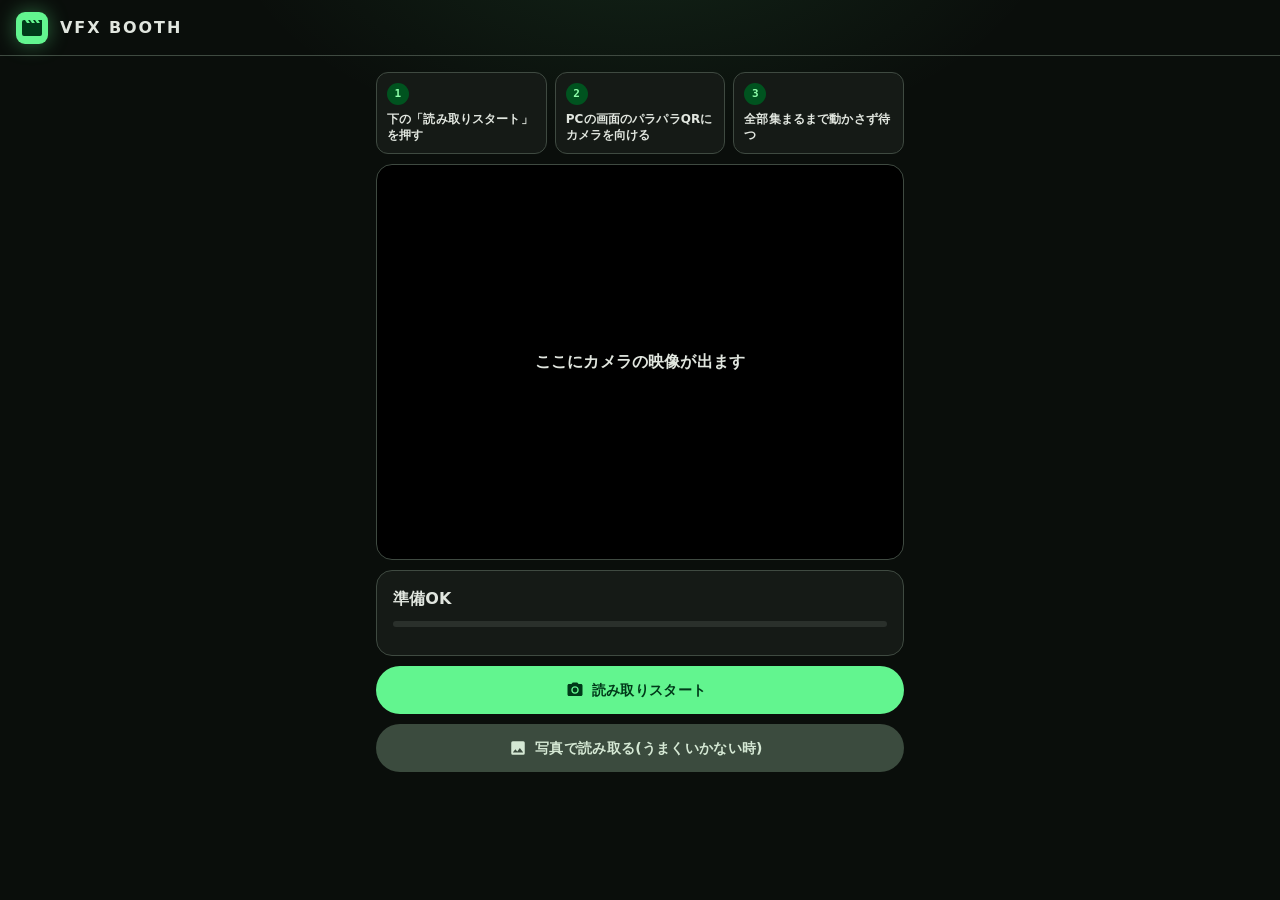
==== receive.html @ e84b8185 "VFX BOOTH receiver page (static)" ====
<!doctype html>
<html lang="ja">
<head>
<meta charset="utf-8">
<meta name="viewport" content="width=device-width,initial-scale=1,viewport-fit=cover">
<meta name="theme-color" content="#0a0e0b">
<title>VFX BOOTH 受信</title>
<link rel="stylesheet" href="m3.css">
<style>
body { background: radial-gradient(700px 400px at 50% -10%, rgba(98,245,143,.10), transparent 60%), var(--surface); padding-bottom: 40px; }
.bar { display: flex; align-items: center; gap: 12px; height: 56px; padding: 0 16px; border-bottom: 1px solid var(--outline-variant); }
.logo { width: 32px; height: 32px; border-radius: 9px; background: var(--primary); color: var(--on-primary); display: grid; place-items: center; box-shadow: 0 0 20px rgba(98,245,143,.4); }
.bar .title-m { letter-spacing: .12em; font-weight: 700; }
main { max-width: 560px; margin: 0 auto; padding: 16px; display: flex; flex-direction: column; gap: 14px; }
.howto { display: grid; grid-template-columns: repeat(3, 1fr); gap: 8px; }
.howto div { background: var(--sc); border: 1px solid var(--outline-variant); border-radius: var(--r-m); padding: 10px; font-size: 12px; line-height: 16px; font-weight: 600; }
.howto b { display: grid; place-items: center; width: 22px; height: 22px; border-radius: 50%; background: var(--primary-container); color: var(--on-primary-container); font-family: var(--mono); font-size: 11px; margin-bottom: 6px; }
.cam { position: relative; border-radius: var(--r-l); overflow: hidden; background: #000; aspect-ratio: 4/3; border: 1px solid var(--outline-variant); }
.cam video { width: 100%; height: 100%; object-fit: cover; display: block; }
.cam .guide { position: absolute; inset: 12% 12%; border: 2px solid var(--primary); border-radius: var(--r-m); box-shadow: 0 0 0 999px rgba(0,0,0,.35); pointer-events: none; }
.cam .ph { position: absolute; inset: 0; display: grid; place-items: center; text-align: center; padding: 24px; color: var(--on-surface-variant); }
.stat { display: flex; align-items: baseline; justify-content: space-between; gap: 12px; }
.grid { display: grid; grid-template-columns: repeat(auto-fill, minmax(18px, 1fr)); gap: 4px; margin-top: 12px; }
.grid i { aspect-ratio: 1; border-radius: 4px; background: var(--sc-highest); transition: background .15s; }
.grid i.on { background: var(--primary); box-shadow: 0 0 8px rgba(98,245,143,.5); }
.prog { height: 6px; border-radius: 3px; background: var(--sc-highest); overflow: hidden; margin-top: 10px; }
.prog > div { height: 100%; width: 0; background: var(--primary); transition: width .15s; }
.done { text-align: center; }
.done img { width: 100%; border-radius: var(--r-l); display: block; border: 1px solid var(--outline-variant); -webkit-touch-callout: default; }
.row { display: flex; flex-direction: column; gap: 10px; }
.btn { height: 48px; width: 100%; }
</style>
</head>
<body>
<div class="bar"><span class="logo"><i data-ic="movie"></i></span><span class="title-m">VFX BOOTH</span></div>
<main>
  <div id="scan" class="row">
    <div class="howto">
      <div><b>1</b>下の「読み取りスタート」を押す</div>
      <div><b>2</b>PCの画面のパラパラQRにカメラを向ける</div>
      <div><b>3</b>全部集まるまで動かさず待つ</div>
    </div>
    <div class="cam">
      <video id="v" playsinline muted></video>
      <div class="guide" id="guide" hidden></div>
      <div class="ph" id="ph"><div><div class="title-m" style="color:var(--on-surface)">ここにカメラの映像が出ます</div></div></div>
    </div>
    <div class="card">
      <div class="stat"><div class="title-m" id="msg">準備OK</div><div class="label-l mono" id="cnt" style="color:var(--primary)"></div></div>
      <div class="prog"><div id="bar"></div></div>
      <div class="grid" id="grid"></div>
    </div>
    <button id="start" class="btn filled has-icon"><i data-ic="camera"></i>読み取りスタート</button>
    <button id="photoBtn" class="btn tonal has-icon"><i data-ic="image"></i>写真で読み取る(うまくいかない時)</button>
    <input id="file" type="file" accept="image/*" capture="environment" hidden>
    <a id="https" class="btn outlined" hidden>HTTPS版に切り替える</a>
  </div>
  <div id="result" class="done" hidden>
    <div class="chip ok" style="margin-bottom:12px">全部集まりました</div>
    <img id="img" alt="受け取った写真">
    <p class="body-m muted" style="margin:10px 0">写真を長押しして「写真に追加」でも保存できます</p>
    <div class="row">
      <a id="dl" class="btn filled has-icon" download="vfx"><i data-ic="download"></i>保存する</a>
      <button id="share" class="btn tonal has-icon" hidden><i data-ic="share"></i>共有・写真に追加</button>
      <button id="again" class="btn outlined has-icon"><i data-ic="replay"></i>次の写真を受け取る</button>
    </div>
  </div>
</main>
<div id="snack"></div>
<script src="vendor/jsQR.js"></script>
<script src="common.js"></script>
<script>
'use strict';
const $ = s => document.querySelector(s);
VFX.hydrateIcons();
const v = $('#v');
let stream = null, running = false, sess = null, tot = 0, crc = 0, got = new Map(), blobUrl = null;
const cv = document.createElement('canvas'), cx = cv.getContext('2d', { willReadFrequently: true });

function snack(m) { const e = $('#snack'); e.textContent = m; e.classList.add('show'); clearTimeout(snack.t); snack.t = setTimeout(() => e.classList.remove('show'), 2800); }
function resetState() {
  sess = null; got = new Map(); tot = 0; $('#grid').innerHTML = ''; $('#bar').style.width = '0'; $('#cnt').textContent = '';
  $('#msg').textContent = 'QRを探しています…';
}
function onChunk(bytes) {
  const c = VFX.parseChunk(bytes); if (!c) return false;
  if (c.sess !== sess) { resetState(); sess = c.sess; tot = c.tot; crc = c.crc; $('#grid').innerHTML = '<i></i>'.repeat(tot); }
  if (!got.has(c.idx)) {
    got.set(c.idx, c.data);
    $('#grid').children[c.idx].classList.add('on');
    $('#cnt').textContent = `${got.size} / ${tot}`;
    $('#bar').style.width = (got.size / tot * 100) + '%';
    $('#msg').textContent = '読み取り中… カメラを動かさないで';
    if (navigator.vibrate) navigator.vibrate(8);
    if (got.size === tot) finish();
  }
  return true;
}
function finish() {
  const bytes = VFX.assemble(got, tot);
  if (VFX.crc32(bytes) !== crc) { snack('うまくつながらなかったのでやり直します'); resetState(); return; }
  const mime = VFX.sniffMime(bytes), blob = new Blob([bytes], { type: mime });
  if (blobUrl) URL.revokeObjectURL(blobUrl); blobUrl = URL.createObjectURL(blob);
  $('#img').src = blobUrl; $('#dl').href = blobUrl; $('#dl').download = 'vfx.' + (mime === 'image/webp' ? 'webp' : mime === 'image/png' ? 'png' : 'jpg');
  const f = new File([blob], $('#dl').download, { type: mime });
  $('#share').hidden = !(navigator.canShare && navigator.canShare({ files: [f] }));
  $('#share').onclick = () => navigator.share({ files: [f] }).catch(() => {});
  stopCam(); $('#scan').hidden = true; $('#result').hidden = false;
}
function stopCam() { running = false; if (stream) stream.getTracks().forEach(t => t.stop()); stream = null; v.srcObject = null; $('#guide').hidden = true; $('#ph').hidden = false; }

async function startCam() {
  if (!navigator.mediaDevices || !navigator.mediaDevices.getUserMedia) { snack('この接続ではカメラが使えません。「写真で読み取る」を使ってください'); return; }
  try {
    stream = await navigator.mediaDevices.getUserMedia({ video: { facingMode: { ideal: 'environment' }, width: { ideal: 1920 }, height: { ideal: 1080 } }, audio: false });
  } catch (e) { snack('カメラを許可してください (' + (e.name || e) + ')'); return; }
  v.srcObject = stream; await v.play(); $('#ph').hidden = true; $('#guide').hidden = false;
  resetState(); running = true; loop();
}
let lastT = 0;
function loop(ts = 0) {
  if (!running) return;
  if (ts - lastT > 50 && v.videoWidth) {
    lastT = ts;
    const sc = Math.min(1, 1100 / v.videoWidth); cv.width = Math.round(v.videoWidth * sc); cv.height = Math.round(v.videoHeight * sc);
    cx.drawImage(v, 0, 0, cv.width, cv.height);
    const d = cx.getImageData(0, 0, cv.width, cv.height);
    const r = jsQR(d.data, d.width, d.height, { inversionAttempts: 'dontInvert' });
    if (r && r.binaryData) onChunk(r.binaryData);
  }
  requestAnimationFrame(loop);
}
$('#start').onclick = startCam;
$('#again').onclick = () => { $('#result').hidden = true; $('#scan').hidden = false; resetState(); startCam(); };
$('#photoBtn').onclick = () => $('#file').click();
$('#file').onchange = async e => {
  const f = e.target.files[0]; if (!f) return; e.target.value = '';
  const bmp = await createImageBitmap(f), sc = Math.min(1, 2000 / bmp.width);
  cv.width = Math.round(bmp.width * sc); cv.height = Math.round(bmp.height * sc); cx.drawImage(bmp, 0, 0, cv.width, cv.height);
  const d = cx.getImageData(0, 0, cv.width, cv.height), r = jsQR(d.data, d.width, d.height);
  if (r && r.binaryData && onChunk(r.binaryData)) snack('1枚読み取れました。続けて撮ってください'); else snack('QRが読めませんでした。もう一度');
};
if (!window.isSecureContext && location.protocol === 'http:') {
  const a = $('#https'); a.hidden = false;
  fetch('/info.json').then(r => r.json()).then(i => { a.href = `https://${location.hostname}:${i.https}/receive.html`; }).catch(() => { a.hidden = true; });
}
</script>
</body>
</html>
---- m3.css ----
/* Material Design 3 ダークテーマ: 黒 × グリーン */
:root {
  color-scheme: dark;
  --primary: #62f58f; --on-primary: #003919;
  --primary-container: #00531f; --on-primary-container: #8dffaa;
  --secondary: #b9ccb9; --on-secondary: #243427;
  --secondary-container: #3b4b3e; --on-secondary-container: #d5e8d4;
  --tertiary: #a0cfd6; --tertiary-container: #1f4d55; --on-tertiary-container: #bcebf3;
  --error: #ffb4ab; --error-container: #93000a;
  --surface: #0a0e0b; --on-surface: #e1e6df; --on-surface-variant: #bfc9bf;
  --sc-lowest: #060908; --sc-low: #101511; --sc: #151a16; --sc-high: #1f2520; --sc-highest: #2a302b;
  --outline: #899389; --outline-variant: #3f4a41;
  --inverse-surface: #e1e6df; --inverse-on-surface: #2d322d;
  --r-xs: 4px; --r-s: 8px; --r-m: 12px; --r-l: 16px; --r-xl: 28px; --r-full: 999px;
  --e1: 0 1px 3px 1px rgba(0,0,0,.5), 0 1px 2px rgba(0,0,0,.6);
  --e3: 0 4px 12px 4px rgba(0,0,0,.5), 0 2px 4px rgba(0,0,0,.6);
  --font: "SF Pro Text", "Roboto", "Hiragino Sans", "Hiragino Kaku Gothic ProN", system-ui, sans-serif;
  --mono: ui-monospace, "SF Mono", Menlo, monospace;
}
* { box-sizing: border-box; margin: 0; -webkit-tap-highlight-color: transparent; }
html, body { min-height: 100%; }
body { font-family: var(--font); background: var(--surface); color: var(--on-surface); font-size: 14px; line-height: 20px; letter-spacing: .01em; -webkit-font-smoothing: antialiased; }
.ic { width: 24px; height: 24px; fill: currentColor; flex: none; }

/* タイプスケール */
.headline-s { font-size: 24px; line-height: 32px; font-weight: 600; }
.title-l { font-size: 22px; line-height: 28px; font-weight: 600; }
.title-m { font-size: 16px; line-height: 24px; font-weight: 600; letter-spacing: .01em; }
.body-l { font-size: 16px; line-height: 24px; }
.body-m { font-size: 14px; line-height: 20px; }
.label-l { font-size: 14px; line-height: 20px; font-weight: 600; letter-spacing: .02em; }
.label-m { font-size: 12px; line-height: 16px; font-weight: 600; letter-spacing: .08em; }
.mono { font-family: var(--mono); }
.eyebrow { font-family: var(--mono); font-size: 11px; line-height: 16px; letter-spacing: .14em; text-transform: uppercase; color: var(--primary); font-weight: 600; }
.muted { color: var(--on-surface-variant); }

/* ボタン: 標準=高さ40 / 主役のみ Extended FAB=高さ56 */
button, a.btn { font: inherit; color: inherit; border: 0; background: none; cursor: pointer; text-decoration: none; }
.btn { position: relative; display: inline-flex; align-items: center; justify-content: center; gap: 8px; height: 40px; padding: 0 24px; border-radius: var(--r-full); font-size: 14px; font-weight: 600; letter-spacing: .02em; overflow: hidden; user-select: none; white-space: nowrap; }
.btn.has-icon { padding: 0 24px 0 16px; }
.btn .ic { width: 18px; height: 18px; }
.btn::before, .fab::before, .seg button::before, .icon-btn::before { content: ""; position: absolute; inset: 0; background: currentColor; opacity: 0; transition: opacity .15s; pointer-events: none; }
.btn:hover::before, .fab:hover::before, .seg button:hover::before, .icon-btn:hover::before { opacity: .08; }
.btn:active::before, .fab:active::before, .btn:focus-visible::before { opacity: .12; }
:focus-visible { outline: 2px solid var(--primary); outline-offset: 2px; }
.btn.filled { background: var(--primary); color: var(--on-primary); }
.btn.tonal { background: var(--secondary-container); color: var(--on-secondary-container); }
.btn.outlined { border: 1px solid var(--outline); color: var(--primary); }
.btn.text { color: var(--primary); padding: 0 12px; }
.btn.block { width: 100%; }
.btn[disabled], .fab[disabled] { opacity: .38; pointer-events: none; }
.fab { position: relative; display: inline-flex; align-items: center; justify-content: center; gap: 12px; height: 56px; padding: 0 24px 0 20px; border-radius: var(--r-l); background: var(--primary); color: var(--on-primary); font-size: 16px; font-weight: 700; letter-spacing: .03em; box-shadow: var(--e3), 0 0 32px rgba(98,245,143,.25); overflow: hidden; }
.fab .ic { width: 24px; height: 24px; }
.icon-btn { position: relative; width: 40px; height: 40px; border-radius: var(--r-full); display: inline-grid; place-items: center; overflow: hidden; }

.seg { display: inline-flex; border: 1px solid var(--outline); border-radius: var(--r-full); overflow: hidden; }
.seg button { position: relative; height: 40px; padding: 0 16px; font-size: 14px; font-weight: 600; border-left: 1px solid var(--outline); display: inline-flex; align-items: center; gap: 8px; overflow: hidden; }
.seg button:first-child { border-left: 0; }
.seg button[aria-pressed="true"] { background: var(--secondary-container); color: var(--on-secondary-container); }
.seg button[aria-pressed="true"]::after { content: "✓"; font-size: 13px; }
.chip { display: inline-flex; align-items: center; gap: 8px; height: 32px; padding: 0 12px; border-radius: var(--r-s); font-size: 12px; font-weight: 600; letter-spacing: .04em; border: 1px solid var(--outline-variant); color: var(--on-surface-variant); }
.chip::before { content: ""; width: 8px; height: 8px; border-radius: 50%; background: currentColor; }
.chip.ok { color: var(--primary); border-color: color-mix(in srgb, var(--primary) 40%, transparent); background: color-mix(in srgb, var(--primary) 10%, transparent); }
.chip.warn { color: #ffd479; border-color: rgba(255,212,121,.4); background: rgba(255,212,121,.08); }
.chip.plain::before { display: none; }

.card { background: var(--sc); border: 1px solid var(--outline-variant); border-radius: var(--r-l); padding: 16px; }
.card-head { display: flex; align-items: center; gap: 12px; margin-bottom: 12px; }
.num { width: 32px; height: 32px; border-radius: var(--r-full); background: var(--primary-container); color: var(--on-primary-container); display: grid; place-items: center; font-family: var(--mono); font-weight: 700; flex: none; }

.field { position: relative; display: block; }
.field > span { position: absolute; left: 12px; top: -8px; padding: 0 4px; background: var(--sc); font-size: 12px; font-weight: 600; color: var(--primary); z-index: 1; }
.field select, .field input { width: 100%; height: 48px; border: 1px solid var(--outline); border-radius: var(--r-xs); background: transparent; padding: 0 16px; font: inherit; color: var(--on-surface); }
.field select:focus, .field input:focus { outline: 2px solid var(--primary); outline-offset: -1px; border-color: var(--primary); }
.field select option { background: var(--sc-high); }
dialog .field > span { background: var(--sc-high); }

.slider { display: grid; grid-template-columns: 1fr auto; align-items: center; margin: 4px 0; }
.slider label { font-size: 14px; font-weight: 600; }
.slider output { font-family: var(--mono); font-size: 12px; color: var(--on-surface-variant); }
.slider input { grid-column: 1 / -1; }
.slider small { grid-column: 1 / -1; color: var(--on-surface-variant); font-size: 12px; }
input[type=range] { -webkit-appearance: none; appearance: none; width: 100%; height: 32px; background: transparent; cursor: pointer; --pct: 50%; }
input[type=range]::-webkit-slider-runnable-track { height: 6px; border-radius: 3px; background: linear-gradient(to right, var(--primary) var(--pct), var(--sc-highest) var(--pct)); }
input[type=range]::-webkit-slider-thumb { -webkit-appearance: none; width: 20px; height: 20px; margin-top: -7px; border-radius: 50%; background: var(--primary); box-shadow: 0 0 0 4px color-mix(in srgb, var(--primary) 20%, transparent); }

.switch { display: flex; align-items: center; justify-content: space-between; gap: 12px; min-height: 48px; font-weight: 600; }
.switch input { appearance: none; width: 52px; height: 32px; border-radius: 16px; border: 2px solid var(--outline); background: var(--sc-highest); position: relative; cursor: pointer; transition: .2s; flex: none; }
.switch input::after { content: ""; position: absolute; top: 6px; left: 6px; width: 16px; height: 16px; border-radius: 50%; background: var(--outline); transition: .2s; }
.switch input:checked { background: var(--primary); border-color: var(--primary); }
.switch input:checked::after { left: 24px; top: 2px; width: 24px; height: 24px; background: var(--on-primary); }
.switch input:checked::after { left: 22px; }

dialog { border: 0; padding: 0; border-radius: var(--r-xl); background: var(--sc-high); color: var(--on-surface); box-shadow: var(--e3); max-width: min(1080px, 96vw); width: 100%; max-height: 94vh; overflow: auto; }
dialog::backdrop { background: rgba(0, 0, 0, .7); backdrop-filter: blur(6px); }
dialog[open] { animation: pop .22s cubic-bezier(.2, 0, 0, 1); }
@keyframes pop { from { opacity: 0; transform: scale(.95) translateY(12px); } }
.dlg-head { display: flex; align-items: center; justify-content: space-between; padding: 20px 16px 8px 28px; }
.dlg-body { padding: 8px 28px 20px; }
.dlg-actions { display: flex; gap: 8px; justify-content: flex-end; padding: 0 24px 24px; flex-wrap: wrap; }

#snack { position: fixed; left: 50%; bottom: 24px; transform: translate(-50%, 90px); background: var(--inverse-surface); color: var(--inverse-on-surface); padding: 14px 20px; border-radius: var(--r-xs); box-shadow: var(--e3); font-size: 14px; transition: transform .25s cubic-bezier(.2, 0, 0, 1); z-index: 99; max-width: 92vw; }
#snack.show { transform: translate(-50%, 0); }
@media (prefers-reduced-motion: reduce) { * { animation: none !important; transition: none !important; } }
[hidden] { display: none !important; }
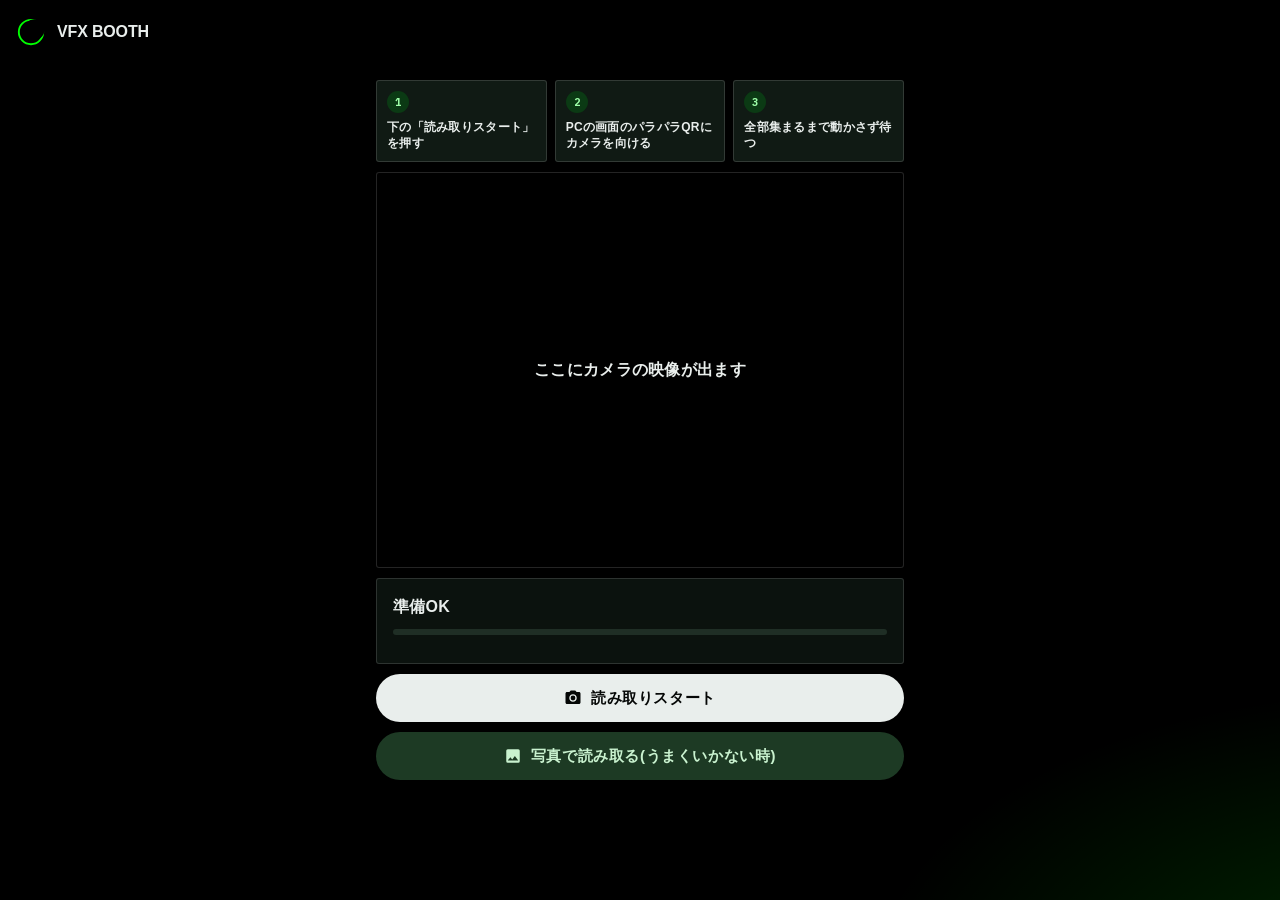
==== commit 1c096741: "update receiver" ====
--- a/receive.html
+++ b/receive.html
@@ -7,9 +7,8 @@
 <title>VFX BOOTH 受信</title>
 <link rel="stylesheet" href="m3.css">
 <style>
-body { background: radial-gradient(700px 400px at 50% -10%, rgba(98,245,143,.10), transparent 60%), var(--surface); padding-bottom: 40px; }
-.bar { display: flex; align-items: center; gap: 12px; height: 56px; padding: 0 16px; border-bottom: 1px solid var(--outline-variant); }
-.logo { width: 32px; height: 32px; border-radius: 9px; background: var(--primary); color: var(--on-primary); display: grid; place-items: center; box-shadow: 0 0 20px rgba(98,245,143,.4); }
+body { background: radial-gradient(900px 500px at 110% 110%, rgba(0,255,0,.16), transparent 60%), #000; padding-bottom: 40px; }
+.bar { display: flex; align-items: center; gap: 11px; height: 64px; padding: 0 16px; }
 .bar .title-m { letter-spacing: .12em; font-weight: 700; }
 main { max-width: 560px; margin: 0 auto; padding: 16px; display: flex; flex-direction: column; gap: 14px; }
 .howto { display: grid; grid-template-columns: repeat(3, 1fr); gap: 8px; }
@@ -22,7 +21,7 @@
 .stat { display: flex; align-items: baseline; justify-content: space-between; gap: 12px; }
 .grid { display: grid; grid-template-columns: repeat(auto-fill, minmax(18px, 1fr)); gap: 4px; margin-top: 12px; }
 .grid i { aspect-ratio: 1; border-radius: 4px; background: var(--sc-highest); transition: background .15s; }
-.grid i.on { background: var(--primary); box-shadow: 0 0 8px rgba(98,245,143,.5); }
+.grid i.on { background: var(--primary); box-shadow: 0 0 8px rgba(0,255,0,.5); }
 .prog { height: 6px; border-radius: 3px; background: var(--sc-highest); overflow: hidden; margin-top: 10px; }
 .prog > div { height: 100%; width: 0; background: var(--primary); transition: width .15s; }
 .done { text-align: center; }
@@ -32,7 +31,7 @@
 </style>
 </head>
 <body>
-<div class="bar"><span class="logo"><i data-ic="movie"></i></span><span class="title-m">VFX BOOTH</span></div>
+<div class="bar"><svg width="30" height="30" viewBox="0 0 32 32" aria-hidden="true"><circle cx="16" cy="16" r="13" fill="none" stroke="#00ff00" stroke-width="2"/><circle cx="19.5" cy="13.5" r="11" fill="#000"/></svg><span class="title-m" style="letter-spacing:-.01em">VFX BOOTH</span></div>
 <main>
   <div id="scan" class="row">
     <div class="howto">
@@ -56,7 +55,7 @@
     <a id="https" class="btn outlined" hidden>HTTPS版に切り替える</a>
   </div>
   <div id="result" class="done" hidden>
-    <div class="chip ok" style="margin-bottom:12px">全部集まりました</div>
+    <div class="chip ok" style="margin-bottom:12px">DONE · 全部集まりました</div>
     <img id="img" alt="受け取った写真">
     <p class="body-m muted" style="margin:10px 0">写真を長押しして「写真に追加」でも保存できます</p>
     <div class="row">
--- a/m3.css
+++ b/m3.css
@@ -1,105 +1,98 @@
-/* Material Design 3 ダークテーマ: 黒 × グリーン */
+/* VFX BOOTH — コンピュータ部サイト(eclipse)と同じ世界観の Material Design 3 ダーク
+   黒地 × アシッドグリーン、面は角丸3px、押すものは丸いピル、見出しは CCM Display */
+@font-face { font-family: "CCM Display"; src: url(fonts/ccm-display.woff2) format("woff2"); font-weight: 400; font-display: swap; }
+@font-face { font-family: "CCM Mono"; src: url(fonts/ccm-mono-regular.woff2) format("woff2"); font-weight: 400; font-display: swap; }
+@font-face { font-family: "CCM Mono"; src: url(fonts/ccm-mono-bold.woff2) format("woff2"); font-weight: 700; font-display: swap; }
 :root {
   color-scheme: dark;
-  --primary: #62f58f; --on-primary: #003919;
-  --primary-container: #00531f; --on-primary-container: #8dffaa;
-  --secondary: #b9ccb9; --on-secondary: #243427;
-  --secondary-container: #3b4b3e; --on-secondary-container: #d5e8d4;
-  --tertiary: #a0cfd6; --tertiary-container: #1f4d55; --on-tertiary-container: #bcebf3;
-  --error: #ffb4ab; --error-container: #93000a;
-  --surface: #0a0e0b; --on-surface: #e1e6df; --on-surface-variant: #bfc9bf;
-  --sc-lowest: #060908; --sc-low: #101511; --sc: #151a16; --sc-high: #1f2520; --sc-highest: #2a302b;
-  --outline: #899389; --outline-variant: #3f4a41;
-  --inverse-surface: #e1e6df; --inverse-on-surface: #2d322d;
-  --r-xs: 4px; --r-s: 8px; --r-m: 12px; --r-l: 16px; --r-xl: 28px; --r-full: 999px;
-  --e1: 0 1px 3px 1px rgba(0,0,0,.5), 0 1px 2px rgba(0,0,0,.6);
-  --e3: 0 4px 12px 4px rgba(0,0,0,.5), 0 2px 4px rgba(0,0,0,.6);
-  --font: "SF Pro Text", "Roboto", "Hiragino Sans", "Hiragino Kaku Gothic ProN", system-ui, sans-serif;
-  --mono: ui-monospace, "SF Mono", Menlo, monospace;
+  --acid: #00ff00; --acid-rgb: 0,255,0;
+  --primary: #00ff00; --on-primary: #002200;
+  --primary-container: #0b3a14; --on-primary-container: #9dffa8;
+  --secondary-container: #1d3a24; --on-secondary-container: #c9f2cf;
+  --error: #ffb4ab;
+  --surface: #000; --on-surface: #e9eeec; --on-surface-variant: #9aa8a3;
+  --sc-lowest: #000; --sc-low: #0b120e; --sc: #101a14; --sc-high: #16221b; --sc-highest: #1f2e25;
+  --outline: #6f7d76; --outline-variant: rgba(255,255,255,.14); --line-2: rgba(255,255,255,.2);
+  --r-xs: 3px; --r-s: 3px; --r-m: 3px; --r-l: 3px; --r-xl: 28px; --r-full: 999px;
+  --e3: 0 24px 80px rgba(0,0,0,.6), 0 0 90px rgba(0,255,0,.08);
+  --ease: cubic-bezier(.2, 0, 0, 1);
+  --font: "BIZ UDPGothic", "Hiragino Sans", "Hiragino Kaku Gothic ProN", "Noto Sans JP", "Yu Gothic", sans-serif;
+  --display: "CCM Display", "BIZ UDPGothic", "Hiragino Sans", "Yu Gothic", sans-serif;
+  --mono: "CCM Mono", ui-monospace, "SF Mono", Menlo, monospace;
 }
-* { box-sizing: border-box; margin: 0; -webkit-tap-highlight-color: transparent; }
+*, *::before, *::after { box-sizing: border-box; margin: 0; -webkit-tap-highlight-color: transparent; }
+[hidden] { display: none !important; }
 html, body { min-height: 100%; }
-body { font-family: var(--font); background: var(--surface); color: var(--on-surface); font-size: 14px; line-height: 20px; letter-spacing: .01em; -webkit-font-smoothing: antialiased; }
+body { font-family: var(--font); background: var(--surface); color: var(--on-surface); font-size: 14px; line-height: 1.6; letter-spacing: .02em; -webkit-font-smoothing: antialiased; line-break: strict; }
 .ic { width: 24px; height: 24px; fill: currentColor; flex: none; }
 
-/* タイプスケール */
-.headline-s { font-size: 24px; line-height: 32px; font-weight: 600; }
-.title-l { font-size: 22px; line-height: 28px; font-weight: 600; }
-.title-m { font-size: 16px; line-height: 24px; font-weight: 600; letter-spacing: .01em; }
-.body-l { font-size: 16px; line-height: 24px; }
+.display { font-family: var(--display); font-weight: 900; line-height: 1.04; letter-spacing: -.055em; }
+.headline-s { font: 400 24px/32px var(--display); }
+.title-l { font-size: 22px; line-height: 28px; font-weight: 700; }
+.title-m { font-size: 16px; line-height: 24px; font-weight: 700; }
 .body-m { font-size: 14px; line-height: 20px; }
-.label-l { font-size: 14px; line-height: 20px; font-weight: 600; letter-spacing: .02em; }
-.label-m { font-size: 12px; line-height: 16px; font-weight: 600; letter-spacing: .08em; }
+.label-l { font-size: 14px; line-height: 20px; font-weight: 700; letter-spacing: .04em; }
+.label-m { font-size: 12px; line-height: 16px; font-weight: 700; letter-spacing: .08em; }
 .mono { font-family: var(--mono); }
-.eyebrow { font-family: var(--mono); font-size: 11px; line-height: 16px; letter-spacing: .14em; text-transform: uppercase; color: var(--primary); font-weight: 600; }
+.eyebrow { font: 400 12px/1 var(--mono); letter-spacing: .1em; text-transform: uppercase; color: var(--on-surface-variant); }
 .muted { color: var(--on-surface-variant); }
 
-/* ボタン: 標準=高さ40 / 主役のみ Extended FAB=高さ56 */
 button, a.btn { font: inherit; color: inherit; border: 0; background: none; cursor: pointer; text-decoration: none; }
-.btn { position: relative; display: inline-flex; align-items: center; justify-content: center; gap: 8px; height: 40px; padding: 0 24px; border-radius: var(--r-full); font-size: 14px; font-weight: 600; letter-spacing: .02em; overflow: hidden; user-select: none; white-space: nowrap; }
-.btn.has-icon { padding: 0 24px 0 16px; }
+:focus-visible { outline: 3px solid var(--primary); outline-offset: 2px; }
+
+/* ボタン: すべて高さ40(押す面は48)。主=白ピル / 副=線ピル / トーナル */
+.btn { position: relative; isolation: isolate; display: inline-flex; align-items: center; justify-content: center; gap: 9px; height: 48px; padding: 0 24px; border-radius: var(--r-full); font-size: 15px; font-weight: 700; letter-spacing: .04em; white-space: nowrap; user-select: none; touch-action: manipulation; }
 .btn .ic { width: 18px; height: 18px; }
-.btn::before, .fab::before, .seg button::before, .icon-btn::before { content: ""; position: absolute; inset: 0; background: currentColor; opacity: 0; transition: opacity .15s; pointer-events: none; }
-.btn:hover::before, .fab:hover::before, .seg button:hover::before, .icon-btn:hover::before { opacity: .08; }
-.btn:active::before, .fab:active::before, .btn:focus-visible::before { opacity: .12; }
-:focus-visible { outline: 2px solid var(--primary); outline-offset: 2px; }
-.btn.filled { background: var(--primary); color: var(--on-primary); }
+.btn::after, .icon-btn::after, .seg button::after { content: ""; position: absolute; inset: 0; border-radius: inherit; z-index: -1; background: currentColor; opacity: 0; transition: opacity .2s var(--ease); pointer-events: none; }
+.btn:hover::after, .icon-btn:hover::after, .seg button:hover::after { opacity: .08; }
+.btn:active::after, .btn:focus-visible::after, .icon-btn:active::after { opacity: .1; }
+.btn.filled { background: var(--on-surface); color: #050706; }
 .btn.tonal { background: var(--secondary-container); color: var(--on-secondary-container); }
-.btn.outlined { border: 1px solid var(--outline); color: var(--primary); }
+.btn.outlined { border: 1px solid var(--line-2); color: var(--on-surface); font-weight: 500; }
 .btn.text { color: var(--primary); padding: 0 12px; }
 .btn.block { width: 100%; }
-.btn[disabled], .fab[disabled] { opacity: .38; pointer-events: none; }
-.fab { position: relative; display: inline-flex; align-items: center; justify-content: center; gap: 12px; height: 56px; padding: 0 24px 0 20px; border-radius: var(--r-l); background: var(--primary); color: var(--on-primary); font-size: 16px; font-weight: 700; letter-spacing: .03em; box-shadow: var(--e3), 0 0 32px rgba(98,245,143,.25); overflow: hidden; }
-.fab .ic { width: 24px; height: 24px; }
-.icon-btn { position: relative; width: 40px; height: 40px; border-radius: var(--r-full); display: inline-grid; place-items: center; overflow: hidden; }
+.btn[disabled], .btn[aria-disabled="true"] { opacity: .38; pointer-events: none; }
+.icon-btn { position: relative; isolation: isolate; width: 44px; height: 44px; border-radius: 50%; display: inline-grid; place-items: center; border: 1px solid var(--line-2); color: var(--on-surface); }
 
-.seg { display: inline-flex; border: 1px solid var(--outline); border-radius: var(--r-full); overflow: hidden; }
-.seg button { position: relative; height: 40px; padding: 0 16px; font-size: 14px; font-weight: 600; border-left: 1px solid var(--outline); display: inline-flex; align-items: center; gap: 8px; overflow: hidden; }
+.seg { display: inline-flex; border: 1px solid var(--line-2); border-radius: var(--r-full); overflow: hidden; }
+.seg button { position: relative; isolation: isolate; height: 40px; padding: 0 16px; font-size: 14px; font-weight: 500; border-left: 1px solid var(--line-2); display: inline-flex; align-items: center; gap: 8px; }
 .seg button:first-child { border-left: 0; }
-.seg button[aria-pressed="true"] { background: var(--secondary-container); color: var(--on-secondary-container); }
-.seg button[aria-pressed="true"]::after { content: "✓"; font-size: 13px; }
-.chip { display: inline-flex; align-items: center; gap: 8px; height: 32px; padding: 0 12px; border-radius: var(--r-s); font-size: 12px; font-weight: 600; letter-spacing: .04em; border: 1px solid var(--outline-variant); color: var(--on-surface-variant); }
-.chip::before { content: ""; width: 8px; height: 8px; border-radius: 50%; background: currentColor; }
-.chip.ok { color: var(--primary); border-color: color-mix(in srgb, var(--primary) 40%, transparent); background: color-mix(in srgb, var(--primary) 10%, transparent); }
-.chip.warn { color: #ffd479; border-color: rgba(255,212,121,.4); background: rgba(255,212,121,.08); }
-.chip.plain::before { display: none; }
+.seg button[aria-pressed="true"] { background: var(--secondary-container); color: var(--on-secondary-container); font-weight: 700; }
+.chip { display: inline-flex; align-items: center; gap: 8px; height: 32px; padding: 0 12px; border-radius: var(--r-full); font: 400 12px/1 var(--mono); letter-spacing: .08em; border: 1px solid var(--outline-variant); color: var(--on-surface-variant); }
+.chip::before { content: ""; width: 7px; height: 7px; border-radius: 50%; background: currentColor; }
+.chip.ok { color: var(--primary); border-color: rgba(0,255,0,.4); }
+.chip.warn { color: #ffd479; border-color: rgba(255,212,121,.4); }
 
-.card { background: var(--sc); border: 1px solid var(--outline-variant); border-radius: var(--r-l); padding: 16px; }
-.card-head { display: flex; align-items: center; gap: 12px; margin-bottom: 12px; }
-.num { width: 32px; height: 32px; border-radius: var(--r-full); background: var(--primary-container); color: var(--on-primary-container); display: grid; place-items: center; font-family: var(--mono); font-weight: 700; flex: none; }
-
+.card { background: var(--sc-low); border: 1px solid var(--outline-variant); border-radius: var(--r-l); padding: 16px; }
 .field { position: relative; display: block; }
-.field > span { position: absolute; left: 12px; top: -8px; padding: 0 4px; background: var(--sc); font-size: 12px; font-weight: 600; color: var(--primary); z-index: 1; }
+.field > span { position: absolute; left: 12px; top: -8px; padding: 0 4px; background: var(--sc-high); font: 400 11px/16px var(--mono); letter-spacing: .08em; color: var(--primary); z-index: 1; }
 .field select, .field input { width: 100%; height: 48px; border: 1px solid var(--outline); border-radius: var(--r-xs); background: transparent; padding: 0 16px; font: inherit; color: var(--on-surface); }
 .field select:focus, .field input:focus { outline: 2px solid var(--primary); outline-offset: -1px; border-color: var(--primary); }
 .field select option { background: var(--sc-high); }
-dialog .field > span { background: var(--sc-high); }
 
 .slider { display: grid; grid-template-columns: 1fr auto; align-items: center; margin: 4px 0; }
-.slider label { font-size: 14px; font-weight: 600; }
-.slider output { font-family: var(--mono); font-size: 12px; color: var(--on-surface-variant); }
+.slider label { font-size: 14px; font-weight: 500; }
+.slider output { font: 400 12px var(--mono); color: var(--on-surface-variant); }
 .slider input { grid-column: 1 / -1; }
 .slider small { grid-column: 1 / -1; color: var(--on-surface-variant); font-size: 12px; }
 input[type=range] { -webkit-appearance: none; appearance: none; width: 100%; height: 32px; background: transparent; cursor: pointer; --pct: 50%; }
-input[type=range]::-webkit-slider-runnable-track { height: 6px; border-radius: 3px; background: linear-gradient(to right, var(--primary) var(--pct), var(--sc-highest) var(--pct)); }
-input[type=range]::-webkit-slider-thumb { -webkit-appearance: none; width: 20px; height: 20px; margin-top: -7px; border-radius: 50%; background: var(--primary); box-shadow: 0 0 0 4px color-mix(in srgb, var(--primary) 20%, transparent); }
-
-.switch { display: flex; align-items: center; justify-content: space-between; gap: 12px; min-height: 48px; font-weight: 600; }
+input[type=range]::-webkit-slider-runnable-track { height: 4px; border-radius: 2px; background: linear-gradient(to right, var(--primary) var(--pct), var(--sc-highest) var(--pct)); }
+input[type=range]::-webkit-slider-thumb { -webkit-appearance: none; width: 20px; height: 20px; margin-top: -8px; border-radius: 50%; background: var(--primary); box-shadow: 0 0 0 4px rgba(0,255,0,.18); }
+.switch { display: flex; align-items: center; justify-content: space-between; gap: 12px; min-height: 48px; font-weight: 500; }
 .switch input { appearance: none; width: 52px; height: 32px; border-radius: 16px; border: 2px solid var(--outline); background: var(--sc-highest); position: relative; cursor: pointer; transition: .2s; flex: none; }
 .switch input::after { content: ""; position: absolute; top: 6px; left: 6px; width: 16px; height: 16px; border-radius: 50%; background: var(--outline); transition: .2s; }
 .switch input:checked { background: var(--primary); border-color: var(--primary); }
-.switch input:checked::after { left: 24px; top: 2px; width: 24px; height: 24px; background: var(--on-primary); }
-.switch input:checked::after { left: 22px; }
+.switch input:checked::after { left: 22px; top: 2px; width: 24px; height: 24px; background: var(--on-primary); }
 
-dialog { border: 0; padding: 0; border-radius: var(--r-xl); background: var(--sc-high); color: var(--on-surface); box-shadow: var(--e3); max-width: min(1080px, 96vw); width: 100%; max-height: 94vh; overflow: auto; }
-dialog::backdrop { background: rgba(0, 0, 0, .7); backdrop-filter: blur(6px); }
-dialog[open] { animation: pop .22s cubic-bezier(.2, 0, 0, 1); }
-@keyframes pop { from { opacity: 0; transform: scale(.95) translateY(12px); } }
-.dlg-head { display: flex; align-items: center; justify-content: space-between; padding: 20px 16px 8px 28px; }
-.dlg-body { padding: 8px 28px 20px; }
-.dlg-actions { display: flex; gap: 8px; justify-content: flex-end; padding: 0 24px 24px; flex-wrap: wrap; }
+dialog { border: 0; padding: 0; border-radius: var(--r-xl); background: var(--sc-high); color: var(--on-surface); box-shadow: 0 0 0 1px var(--outline-variant), var(--e3); max-width: min(960px, calc(100vw - 32px)); width: 100%; max-height: calc(100vh - 32px); overflow: auto; }
+dialog::backdrop { background: rgba(0, 0, 0, .72); }
+dialog[open] { animation: pop .45s cubic-bezier(.05, .7, .1, 1) both; }
+@keyframes pop { from { opacity: 0; transform: translateY(24px) scale(.97); } }
+.dlg-head { display: flex; align-items: center; gap: 8px; padding: 12px 12px 8px 24px; }
+.dlg-head > div:first-child { flex: 1; min-width: 0; }
+.dlg-body { padding: 8px 24px 16px; }
+.dlg-actions { display: flex; gap: 8px; justify-content: flex-end; padding: 12px 24px 20px; flex-wrap: wrap; }
 
-#snack { position: fixed; left: 50%; bottom: 24px; transform: translate(-50%, 90px); background: var(--inverse-surface); color: var(--inverse-on-surface); padding: 14px 20px; border-radius: var(--r-xs); box-shadow: var(--e3); font-size: 14px; transition: transform .25s cubic-bezier(.2, 0, 0, 1); z-index: 99; max-width: 92vw; }
+#snack { position: fixed; left: 50%; bottom: 24px; transform: translate(-50%, 90px); background: var(--on-surface); color: #050706; padding: 14px 20px; border-radius: var(--r-xs); font-size: 14px; font-weight: 500; transition: transform .25s var(--ease); z-index: 99; max-width: 92vw; }
 #snack.show { transform: translate(-50%, 0); }
 @media (prefers-reduced-motion: reduce) { * { animation: none !important; transition: none !important; } }
-[hidden] { display: none !important; }
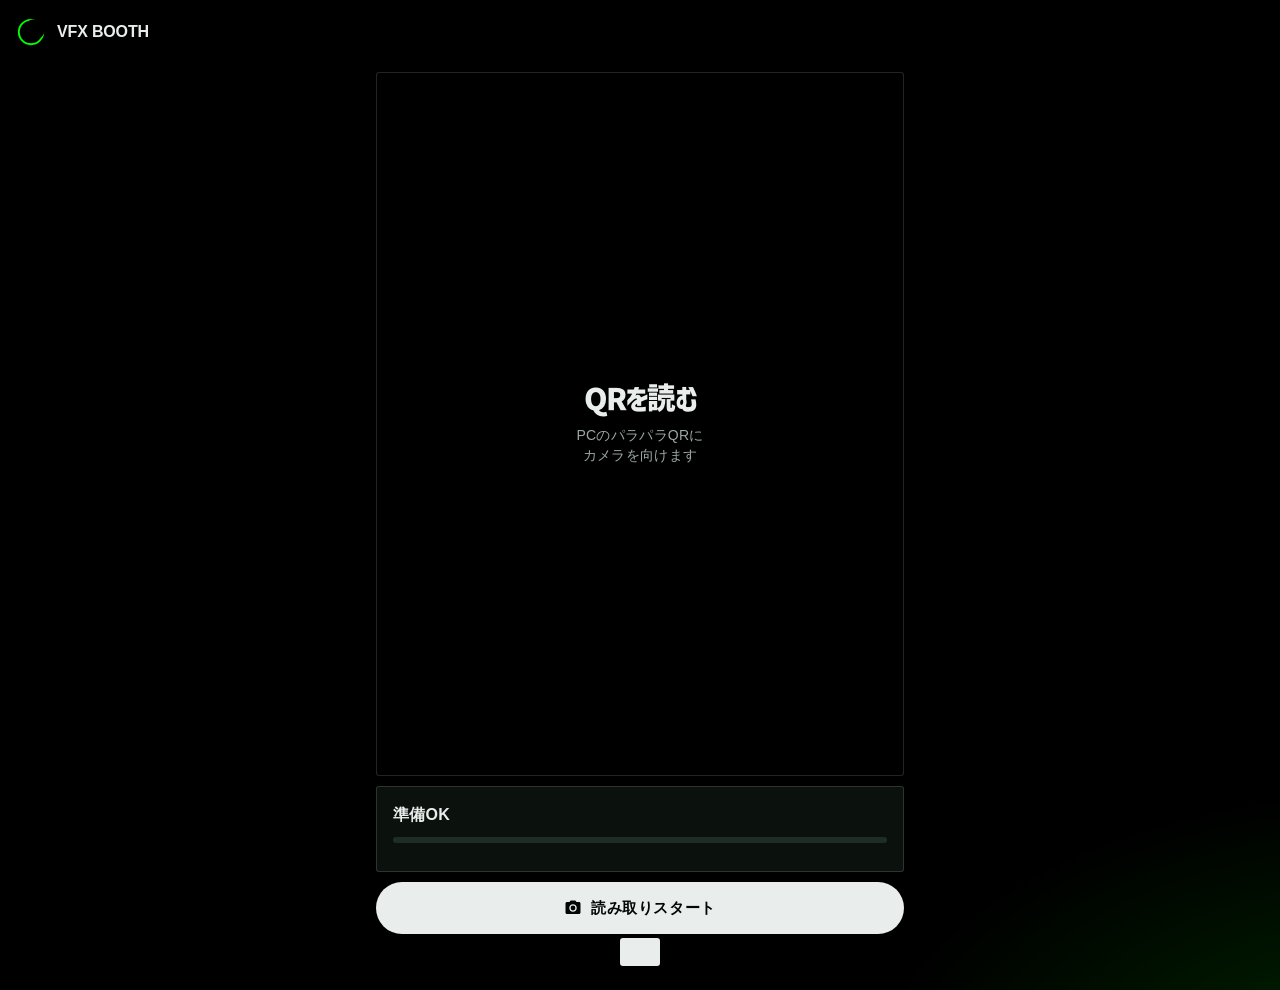
==== commit 8ee53b9f: "update receiver" ====
--- a/receive.html
+++ b/receive.html
@@ -3,69 +3,62 @@
 <head>
 <meta charset="utf-8">
 <meta name="viewport" content="width=device-width,initial-scale=1,viewport-fit=cover">
-<meta name="theme-color" content="#0a0e0b">
+<meta name="theme-color" content="#000000">
 <title>VFX BOOTH 受信</title>
 <link rel="stylesheet" href="m3.css">
 <style>
 body { background: radial-gradient(900px 500px at 110% 110%, rgba(0,255,0,.16), transparent 60%), #000; padding-bottom: 40px; }
 .bar { display: flex; align-items: center; gap: 11px; height: 64px; padding: 0 16px; }
-.bar .title-m { letter-spacing: .12em; font-weight: 700; }
-main { max-width: 560px; margin: 0 auto; padding: 16px; display: flex; flex-direction: column; gap: 14px; }
-.howto { display: grid; grid-template-columns: repeat(3, 1fr); gap: 8px; }
-.howto div { background: var(--sc); border: 1px solid var(--outline-variant); border-radius: var(--r-m); padding: 10px; font-size: 12px; line-height: 16px; font-weight: 600; }
-.howto b { display: grid; place-items: center; width: 22px; height: 22px; border-radius: 50%; background: var(--primary-container); color: var(--on-primary-container); font-family: var(--mono); font-size: 11px; margin-bottom: 6px; }
-.cam { position: relative; border-radius: var(--r-l); overflow: hidden; background: #000; aspect-ratio: 4/3; border: 1px solid var(--outline-variant); }
+.bar .title-m { letter-spacing: -.01em; font-weight: 700; }
+main { max-width: 560px; margin: 0 auto; padding: 8px 16px 16px; display: flex; flex-direction: column; gap: 14px; }
+.cam { position: relative; border-radius: var(--r-l); overflow: hidden; background: #000; aspect-ratio: 3/4; border: 1px solid var(--outline-variant); }
 .cam video { width: 100%; height: 100%; object-fit: cover; display: block; }
-.cam .guide { position: absolute; inset: 12% 12%; border: 2px solid var(--primary); border-radius: var(--r-m); box-shadow: 0 0 0 999px rgba(0,0,0,.35); pointer-events: none; }
-.cam .ph { position: absolute; inset: 0; display: grid; place-items: center; text-align: center; padding: 24px; color: var(--on-surface-variant); }
+.cam .guide { position: absolute; inset: 10% 8%; border: 2px dashed rgba(255,255,255,.7); border-radius: var(--r-m); box-shadow: 0 0 0 999px rgba(0,0,0,.32); pointer-events: none; transition: border-color .15s; }
+.cam .guide.hit { border: 3px solid var(--primary); box-shadow: 0 0 0 999px rgba(0,0,0,.32), 0 0 24px rgba(0,255,0,.6); }
+.cam .ph { position: absolute; inset: 0; display: grid; place-items: center; text-align: center; padding: 24px; }
+.cam .hint { position: absolute; left: 12px; right: 12px; bottom: 12px; padding: 10px 14px; border-radius: 999px; background: rgba(0,0,0,.75); font-size: 14px; font-weight: 700; text-align: center; }
 .stat { display: flex; align-items: baseline; justify-content: space-between; gap: 12px; }
-.grid { display: grid; grid-template-columns: repeat(auto-fill, minmax(18px, 1fr)); gap: 4px; margin-top: 12px; }
-.grid i { aspect-ratio: 1; border-radius: 4px; background: var(--sc-highest); transition: background .15s; }
+.grid { display: grid; grid-template-columns: repeat(auto-fill, minmax(16px, 1fr)); gap: 4px; margin-top: 12px; }
+.grid i { aspect-ratio: 1; border-radius: 3px; background: var(--sc-highest); transition: background .15s; }
 .grid i.on { background: var(--primary); box-shadow: 0 0 8px rgba(0,255,0,.5); }
 .prog { height: 6px; border-radius: 3px; background: var(--sc-highest); overflow: hidden; margin-top: 10px; }
 .prog > div { height: 100%; width: 0; background: var(--primary); transition: width .15s; }
 .done { text-align: center; }
 .done img { width: 100%; border-radius: var(--r-l); display: block; border: 1px solid var(--outline-variant); -webkit-touch-callout: default; }
 .row { display: flex; flex-direction: column; gap: 10px; }
-.btn { height: 48px; width: 100%; }
+.btn { height: 52px; width: 100%; }
 </style>
 </head>
 <body>
-<div class="bar"><svg width="30" height="30" viewBox="0 0 32 32" aria-hidden="true"><circle cx="16" cy="16" r="13" fill="none" stroke="#00ff00" stroke-width="2"/><circle cx="19.5" cy="13.5" r="11" fill="#000"/></svg><span class="title-m" style="letter-spacing:-.01em">VFX BOOTH</span></div>
+<div class="bar"><svg width="30" height="30" viewBox="0 0 32 32" aria-hidden="true"><circle cx="16" cy="16" r="13" fill="none" stroke="#00ff00" stroke-width="2"/><circle cx="19.5" cy="13.5" r="11" fill="#000"/></svg><span class="title-m">VFX BOOTH</span></div>
 <main>
   <div id="scan" class="row">
-    <div class="howto">
-      <div><b>1</b>下の「読み取りスタート」を押す</div>
-      <div><b>2</b>PCの画面のパラパラQRにカメラを向ける</div>
-      <div><b>3</b>全部集まるまで動かさず待つ</div>
-    </div>
     <div class="cam">
       <video id="v" playsinline muted></video>
       <div class="guide" id="guide" hidden></div>
-      <div class="ph" id="ph"><div><div class="title-m" style="color:var(--on-surface)">ここにカメラの映像が出ます</div></div></div>
+      <div class="ph" id="ph"><div><div class="display" style="font-size:30px">QRを読む</div><div class="body-m muted" style="margin-top:10px">PCのパラパラQRに<br>カメラを向けます</div></div></div>
+      <div class="hint" id="hint" hidden></div>
     </div>
     <div class="card">
       <div class="stat"><div class="title-m" id="msg">準備OK</div><div class="label-l mono" id="cnt" style="color:var(--primary)"></div></div>
       <div class="prog"><div id="bar"></div></div>
       <div class="grid" id="grid"></div>
     </div>
-    <button id="start" class="btn filled has-icon"><i data-ic="camera"></i>読み取りスタート</button>
-    <button id="photoBtn" class="btn tonal has-icon"><i data-ic="image"></i>写真で読み取る(うまくいかない時)</button>
-    <input id="file" type="file" accept="image/*" capture="environment" hidden>
-    <a id="https" class="btn outlined" hidden>HTTPS版に切り替える</a>
+    <button id="start" class="btn filled"><i data-ic="camera"></i>読み取りスタート</button>
   </div>
   <div id="result" class="done" hidden>
     <div class="chip ok" style="margin-bottom:12px">DONE · 全部集まりました</div>
     <img id="img" alt="受け取った写真">
     <p class="body-m muted" style="margin:10px 0">写真を長押しして「写真に追加」でも保存できます</p>
     <div class="row">
-      <a id="dl" class="btn filled has-icon" download="vfx"><i data-ic="download"></i>保存する</a>
-      <button id="share" class="btn tonal has-icon" hidden><i data-ic="share"></i>共有・写真に追加</button>
-      <button id="again" class="btn outlined has-icon"><i data-ic="replay"></i>次の写真を受け取る</button>
+      <a id="dl" class="btn filled" download="vfx"><i data-ic="download"></i>保存する</a>
+      <button id="share" class="btn tonal" hidden><i data-ic="share"></i>共有・写真に追加</button>
+      <button id="again" class="btn outlined"><i data-ic="replay"></i>次の写真を受け取る</button>
     </div>
   </div>
 </main>
 <div id="snack"></div>
+<script src="vendor/zbar.js"></script>
 <script src="vendor/jsQR.js"></script>
 <script src="common.js"></script>
 <script>
@@ -73,76 +66,89 @@
 const $ = s => document.querySelector(s);
 VFX.hydrateIcons();
 const v = $('#v');
-let stream = null, running = false, sess = null, tot = 0, crc = 0, got = new Map(), blobUrl = null;
+let stream = null, running = false, dec = null, blobUrl = null, lastHit = 0, lastNew = 0, startedAt = 0;
 const cv = document.createElement('canvas'), cx = cv.getContext('2d', { willReadFrequently: true });
+// 読み取りは ZBar(WebAssembly)。ぼけ・ノイズ・傾きに強い。読み込めない時だけ jsQR に切り替える。
+let useZbar = typeof zbarWasm !== 'undefined';
 
 function snack(m) { const e = $('#snack'); e.textContent = m; e.classList.add('show'); clearTimeout(snack.t); snack.t = setTimeout(() => e.classList.remove('show'), 2800); }
 function resetState() {
-  sess = null; got = new Map(); tot = 0; $('#grid').innerHTML = ''; $('#bar').style.width = '0'; $('#cnt').textContent = '';
-  $('#msg').textContent = 'QRを探しています…';
+  dec = null; $('#grid').innerHTML = ''; $('#bar').style.width = '0'; $('#cnt').textContent = '';
+  $('#msg').textContent = 'QRを探しています…'; lastNew = performance.now();
 }
-function onChunk(bytes) {
-  const c = VFX.parseChunk(bytes); if (!c) return false;
-  if (c.sess !== sess) { resetState(); sess = c.sess; tot = c.tot; crc = c.crc; $('#grid').innerHTML = '<i></i>'.repeat(tot); }
-  if (!got.has(c.idx)) {
-    got.set(c.idx, c.data);
-    $('#grid').children[c.idx].classList.add('on');
-    $('#cnt').textContent = `${got.size} / ${tot}`;
-    $('#bar').style.width = (got.size / tot * 100) + '%';
-    $('#msg').textContent = '読み取り中… カメラを動かさないで';
-    if (navigator.vibrate) navigator.vibrate(8);
-    if (got.size === tot) finish();
+function onText(text) {
+  const f = VFX.parseFrame(text); if (!f) return;
+  lastHit = performance.now();
+  if (!dec || dec.sess !== f.sess) {
+    resetState(); dec = new VFX.Decoder(f);
+    $('#grid').innerHTML = '<i></i>'.repeat(Math.min(f.K, 400));
   }
-  return true;
+  if (dec.add(f)) {
+    lastNew = performance.now();
+    const cells = $('#grid').children;
+    for (let i = 0; i < cells.length; i++) cells[i].classList.toggle('on', i < dec.n);
+    $('#cnt').textContent = `${dec.n} / ${dec.K}`;
+    $('#bar').style.width = (dec.n / dec.K * 100) + '%';
+    $('#msg').textContent = '読み取り中… そのまま';
+    if (navigator.vibrate) navigator.vibrate(6);
+    if (dec.done) finish();
+  }
 }
 function finish() {
-  const bytes = VFX.assemble(got, tot);
-  if (VFX.crc32(bytes) !== crc) { snack('うまくつながらなかったのでやり直します'); resetState(); return; }
+  const bytes = dec.result();
+  if (!bytes) { snack('うまくつながらなかったのでやり直します'); resetState(); return; }
   const mime = VFX.sniffMime(bytes), blob = new Blob([bytes], { type: mime });
   if (blobUrl) URL.revokeObjectURL(blobUrl); blobUrl = URL.createObjectURL(blob);
-  $('#img').src = blobUrl; $('#dl').href = blobUrl; $('#dl').download = 'vfx.' + (mime === 'image/webp' ? 'webp' : mime === 'image/png' ? 'png' : 'jpg');
-  const f = new File([blob], $('#dl').download, { type: mime });
+  const ext = mime === 'image/webp' ? 'webp' : mime === 'image/png' ? 'png' : 'jpg';
+  $('#img').src = blobUrl; $('#dl').href = blobUrl; $('#dl').download = 'vfx.' + ext;
+  const f = new File([blob], 'vfx.' + ext, { type: mime });
   $('#share').hidden = !(navigator.canShare && navigator.canShare({ files: [f] }));
   $('#share').onclick = () => navigator.share({ files: [f] }).catch(() => {});
   stopCam(); $('#scan').hidden = true; $('#result').hidden = false;
 }
-function stopCam() { running = false; if (stream) stream.getTracks().forEach(t => t.stop()); stream = null; v.srcObject = null; $('#guide').hidden = true; $('#ph').hidden = false; }
+function stopCam() { running = false; if (stream) stream.getTracks().forEach(t => t.stop()); stream = null; v.srcObject = null; $('#guide').hidden = true; $('#hint').hidden = true; $('#ph').hidden = false; }
 
 async function startCam() {
-  if (!navigator.mediaDevices || !navigator.mediaDevices.getUserMedia) { snack('この接続ではカメラが使えません。「写真で読み取る」を使ってください'); return; }
+  if (!navigator.mediaDevices || !navigator.mediaDevices.getUserMedia) { snack('この接続ではカメラが使えません'); return; }
   try {
     stream = await navigator.mediaDevices.getUserMedia({ video: { facingMode: { ideal: 'environment' }, width: { ideal: 1920 }, height: { ideal: 1080 } }, audio: false });
   } catch (e) { snack('カメラを許可してください (' + (e.name || e) + ')'); return; }
+  try { await stream.getVideoTracks()[0].applyConstraints({ advanced: [{ focusMode: 'continuous' }] }); } catch (e) {}
   v.srcObject = stream; await v.play(); $('#ph').hidden = true; $('#guide').hidden = false;
-  resetState(); running = true; loop();
+  resetState(); startedAt = performance.now(); running = true; loop();
 }
-let lastT = 0;
-function loop(ts = 0) {
+function hint() {
+  const now = performance.now(), h = $('#hint'), g = $('#guide');
+  g.classList.toggle('hit', now - lastHit < 400);
+  let t = '';
+  if (!dec) t = now - startedAt > 8000 ? 'QRが見つかりません。PCの画面を明るくして、枠いっぱいに' : now - startedAt > 3000 ? '少し離して、QR全体を枠に入れて' : '';
+  else if (now - lastNew > 2500) t = 'QRが読めていません。距離とピントを調整して';
+  h.hidden = !t; h.textContent = t;
+}
+let busy = false;
+async function loop() {
   if (!running) return;
-  if (ts - lastT > 50 && v.videoWidth) {
-    lastT = ts;
-    const sc = Math.min(1, 1100 / v.videoWidth); cv.width = Math.round(v.videoWidth * sc); cv.height = Math.round(v.videoHeight * sc);
-    cx.drawImage(v, 0, 0, cv.width, cv.height);
-    const d = cx.getImageData(0, 0, cv.width, cv.height);
-    const r = jsQR(d.data, d.width, d.height, { inversionAttempts: 'dontInvert' });
-    if (r && r.binaryData) onChunk(r.binaryData);
+  if (!busy && v.videoWidth) {
+    busy = true;
+    try {
+      const sc = Math.min(1, 1280 / v.videoWidth); cv.width = Math.round(v.videoWidth * sc); cv.height = Math.round(v.videoHeight * sc);
+      cx.drawImage(v, 0, 0, cv.width, cv.height);
+      const d = cx.getImageData(0, 0, cv.width, cv.height);
+      if (useZbar) {
+        const syms = await zbarWasm.scanImageData(d);
+        syms.forEach(y => onText(y.decode()));
+      } else {
+        const r = jsQR(d.data, d.width, d.height, { inversionAttempts: 'dontInvert' });
+        if (r && r.data) onText(r.data);
+      }
+    } catch (e) { useZbar = false; }   // ZBarが動かない端末では jsQR に切り替える
+    busy = false;
   }
+  hint();
   requestAnimationFrame(loop);
 }
 $('#start').onclick = startCam;
 $('#again').onclick = () => { $('#result').hidden = true; $('#scan').hidden = false; resetState(); startCam(); };
-$('#photoBtn').onclick = () => $('#file').click();
-$('#file').onchange = async e => {
-  const f = e.target.files[0]; if (!f) return; e.target.value = '';
-  const bmp = await createImageBitmap(f), sc = Math.min(1, 2000 / bmp.width);
-  cv.width = Math.round(bmp.width * sc); cv.height = Math.round(bmp.height * sc); cx.drawImage(bmp, 0, 0, cv.width, cv.height);
-  const d = cx.getImageData(0, 0, cv.width, cv.height), r = jsQR(d.data, d.width, d.height);
-  if (r && r.binaryData && onChunk(r.binaryData)) snack('1枚読み取れました。続けて撮ってください'); else snack('QRが読めませんでした。もう一度');
-};
-if (!window.isSecureContext && location.protocol === 'http:') {
-  const a = $('#https'); a.hidden = false;
-  fetch('/info.json').then(r => r.json()).then(i => { a.href = `https://${location.hostname}:${i.https}/receive.html`; }).catch(() => { a.hidden = true; });
-}
 </script>
 </body>
 </html>
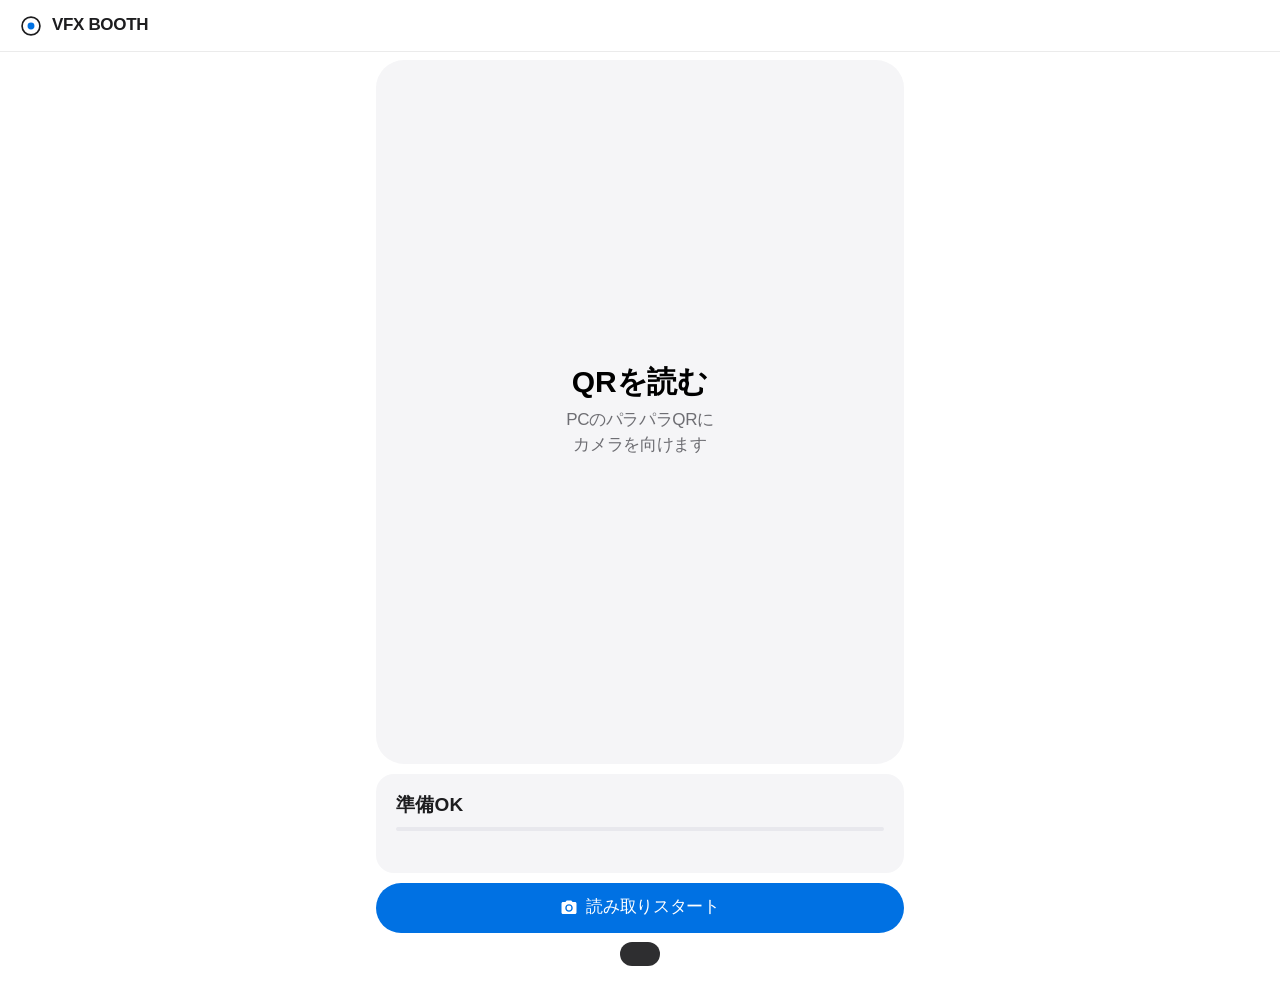
==== commit dfb270c8: "update receiver" ====
--- a/receive.html
+++ b/receive.html
@@ -5,32 +5,34 @@
 <meta name="viewport" content="width=device-width,initial-scale=1,viewport-fit=cover">
 <meta name="theme-color" content="#000000">
 <title>VFX BOOTH 受信</title>
-<link rel="stylesheet" href="m3.css">
+<link rel="stylesheet" href="m3.css?v=202610291711">
 <style>
-body { background: radial-gradient(900px 500px at 110% 110%, rgba(0,255,0,.16), transparent 60%), #000; padding-bottom: 40px; }
-.bar { display: flex; align-items: center; gap: 11px; height: 64px; padding: 0 16px; }
-.bar .title-m { letter-spacing: -.01em; font-weight: 700; }
+body { background: var(--canvas); padding-bottom: 40px; }
+.bar { position: sticky; top: 0; z-index: 5; display: flex; align-items: center; gap: 10px; height: 52px; padding: 0 20px; background: rgba(255,255,255,.8); backdrop-filter: saturate(180%) blur(20px); border-bottom: 1px solid rgba(0,0,0,.08); }
+.bar .title-m { font-size: 17px; letter-spacing: -.02em; }
 main { max-width: 560px; margin: 0 auto; padding: 8px 16px 16px; display: flex; flex-direction: column; gap: 14px; }
-.cam { position: relative; border-radius: var(--r-l); overflow: hidden; background: #000; aspect-ratio: 3/4; border: 1px solid var(--outline-variant); }
+.cam { position: relative; border-radius: var(--r-xl); overflow: hidden; background: var(--surface); aspect-ratio: 3/4; }
 .cam video { width: 100%; height: 100%; object-fit: cover; display: block; }
 .cam .guide { position: absolute; inset: 10% 8%; border: 2px dashed rgba(255,255,255,.7); border-radius: var(--r-m); box-shadow: 0 0 0 999px rgba(0,0,0,.32); pointer-events: none; transition: border-color .15s; }
-.cam .guide.hit { border: 3px solid var(--primary); box-shadow: 0 0 0 999px rgba(0,0,0,.32), 0 0 24px rgba(0,255,0,.6); }
+.cam .guide.hit { border: 3px solid var(--primary); box-shadow: 0 0 0 999px rgba(0,0,0,.32), 0 0 0 6px rgba(0,113,227,.3); }
 .cam .ph { position: absolute; inset: 0; display: grid; place-items: center; text-align: center; padding: 24px; }
-.cam .hint { position: absolute; left: 12px; right: 12px; bottom: 12px; padding: 10px 14px; border-radius: 999px; background: rgba(0,0,0,.75); font-size: 14px; font-weight: 700; text-align: center; }
+.cam .hint { position: absolute; left: 12px; right: 12px; bottom: 12px; padding: 10px 14px; border-radius: 999px; background: rgba(29,29,31,.72); backdrop-filter: blur(20px); color: #fff; font-size: 14px; font-weight: 600; text-align: center; }
 .stat { display: flex; align-items: baseline; justify-content: space-between; gap: 12px; }
 .grid { display: grid; grid-template-columns: repeat(auto-fill, minmax(16px, 1fr)); gap: 4px; margin-top: 12px; }
 .grid i { aspect-ratio: 1; border-radius: 3px; background: var(--sc-highest); transition: background .15s; }
-.grid i.on { background: var(--primary); box-shadow: 0 0 8px rgba(0,255,0,.5); }
-.prog { height: 6px; border-radius: 3px; background: var(--sc-highest); overflow: hidden; margin-top: 10px; }
+.grid i.on { background: var(--primary); }
+.prog { height: 4px; border-radius: 2px; background: var(--sc-highest); overflow: hidden; margin-top: 10px; }
 .prog > div { height: 100%; width: 0; background: var(--primary); transition: width .15s; }
 .done { text-align: center; }
-.done img { width: 100%; border-radius: var(--r-l); display: block; border: 1px solid var(--outline-variant); -webkit-touch-callout: default; }
+.done img { width: 100%; border-radius: var(--r-xl); display: block; -webkit-touch-callout: default; }
 .row { display: flex; flex-direction: column; gap: 10px; }
-.btn { height: 52px; width: 100%; }
+.btn { height: 50px; width: 100%; }
+.diag { margin-top: 10px; font: 400 11px/16px var(--mono); color: var(--muted, #6e6e73); letter-spacing: .02em; }
+.ph .display { color: var(--ink); }
 </style>
 </head>
 <body>
-<div class="bar"><svg width="30" height="30" viewBox="0 0 32 32" aria-hidden="true"><circle cx="16" cy="16" r="13" fill="none" stroke="#00ff00" stroke-width="2"/><circle cx="19.5" cy="13.5" r="11" fill="#000"/></svg><span class="title-m">VFX BOOTH</span></div>
+<div class="bar"><svg width="22" height="22" viewBox="0 0 32 32" aria-hidden="true"><circle cx="16" cy="16" r="13" fill="none" stroke="#1D1D1F" stroke-width="2.4"/><circle cx="16" cy="16" r="5" fill="#0071E3"/></svg><span class="title-m">VFX BOOTH</span></div>
 <main>
   <div id="scan" class="row">
     <div class="cam">
@@ -43,6 +45,7 @@
       <div class="stat"><div class="title-m" id="msg">準備OK</div><div class="label-l mono" id="cnt" style="color:var(--primary)"></div></div>
       <div class="prog"><div id="bar"></div></div>
       <div class="grid" id="grid"></div>
+      <div class="diag" id="diag"></div>
     </div>
     <button id="start" class="btn filled"><i data-ic="camera"></i>読み取りスタート</button>
   </div>
@@ -58,15 +61,17 @@
   </div>
 </main>
 <div id="snack"></div>
-<script src="vendor/zbar.js"></script>
-<script src="vendor/jsQR.js"></script>
-<script src="common.js"></script>
+<script src="vendor/zbar.js?v=202610291711"></script>
+<script src="vendor/jsQR.js?v=202610291711"></script>
+<script src="common.js?v=202610291711"></script>
 <script>
 'use strict';
 const $ = s => document.querySelector(s);
 VFX.hydrateIcons();
 const v = $('#v');
 let stream = null, running = false, dec = null, blobUrl = null, lastHit = 0, lastNew = 0, startedAt = 0;
+const RECV_VER = '202610291711';
+let nScan = 0, nCode = 0, nOther = 0, rateT = performance.now(), rate = 0, lastOther = '';
 const cv = document.createElement('canvas'), cx = cv.getContext('2d', { willReadFrequently: true });
 // 読み取りは ZBar(WebAssembly)。ぼけ・ノイズ・傾きに強い。読み込めない時だけ jsQR に切り替える。
 let useZbar = typeof zbarWasm !== 'undefined';
@@ -77,7 +82,9 @@
   $('#msg').textContent = 'QRを探しています…'; lastNew = performance.now();
 }
 function onText(text) {
-  const f = VFX.parseFrame(text); if (!f) return;
+  nCode++;
+  const f = VFX.parseFrame(text);
+  if (!f) { nOther++; lastOther = /^https?:/.test(text) ? 'URL(QR①)' : (text.slice(0, 4) === 'VFX1' || text.charCodeAt(0) === 0x56 && text.charCodeAt(1) === 0x32 ? '古い形式' : '別のQR'); return; }
   lastHit = performance.now();
   if (!dec || dec.sess !== f.sess) {
     resetState(); dec = new VFX.Decoder(f);
@@ -123,6 +130,10 @@
   let t = '';
   if (!dec) t = now - startedAt > 8000 ? 'QRが見つかりません。PCの画面を明るくして、枠いっぱいに' : now - startedAt > 3000 ? '少し離して、QR全体を枠に入れて' : '';
   else if (now - lastNew > 2500) t = 'QRが読めていません。距離とピントを調整して';
+  if (!dec && nOther > 3 && lastOther === '古い形式') t = 'ページが古いです。再読み込みしてください';
+  else if (!dec && nOther > 3 && lastOther === 'URL(QR①)') t = '大きい方のQR②を写してください';
+  if (now - rateT > 1000) { rate = Math.round(nScan * 1000 / (now - rateT)); nScan = 0; rateT = now; }
+  $('#diag').textContent = `${useZbar ? 'ZBar' : 'jsQR'} · ${rate}回/秒 · ${v.videoWidth}x${v.videoHeight} · QR認識 ${nCode}` + (nOther ? ` (対象外 ${nOther}: ${lastOther})` : '') + ` · v${RECV_VER}`;
   h.hidden = !t; h.textContent = t;
 }
 let busy = false;
@@ -131,8 +142,16 @@
   if (!busy && v.videoWidth) {
     busy = true;
     try {
-      const sc = Math.min(1, 1280 / v.videoWidth); cv.width = Math.round(v.videoWidth * sc); cv.height = Math.round(v.videoHeight * sc);
-      cx.drawImage(v, 0, 0, cv.width, cv.height);
+      // 交互に「全体を縮小」「中央を等倍で切り出し」して読む(等倍の方が1マスが大きく写る)
+      const vw = v.videoWidth, vh = v.videoHeight, crop = (nScan & 1) === 1;
+      if (crop) {
+        const side = Math.round(Math.min(vw, vh) * 0.8), sx = (vw - side) >> 1, sy = (vh - side) >> 1, out = Math.min(side, 1100);
+        cv.width = cv.height = out; cx.drawImage(v, sx, sy, side, side, 0, 0, out, out);
+      } else {
+        const sc = Math.min(1, 1280 / vw); cv.width = Math.round(vw * sc); cv.height = Math.round(vh * sc);
+        cx.drawImage(v, 0, 0, cv.width, cv.height);
+      }
+      nScan++;
       const d = cx.getImageData(0, 0, cv.width, cv.height);
       if (useZbar) {
         const syms = await zbarWasm.scanImageData(d);
--- a/m3.css
+++ b/m3.css
@@ -1,98 +1,97 @@
-/* VFX BOOTH — コンピュータ部サイト(eclipse)と同じ世界観の Material Design 3 ダーク
-   黒地 × アシッドグリーン、面は角丸3px、押すものは丸いピル、見出しは CCM Display */
-@font-face { font-family: "CCM Display"; src: url(fonts/ccm-display.woff2) format("woff2"); font-weight: 400; font-display: swap; }
-@font-face { font-family: "CCM Mono"; src: url(fonts/ccm-mono-regular.woff2) format("woff2"); font-weight: 400; font-display: swap; }
-@font-face { font-family: "CCM Mono"; src: url(fonts/ccm-mono-bold.woff2) format("woff2"); font-weight: 700; font-display: swap; }
+/* VFX BOOTH — 共通デザイン(apple.com DESIGN.md 準拠)
+   白 / #F5F5F7 の面、アクセントは青 #0071E3 だけ。影ではなく面の色で奥行き、押すものはピル。
+   書体は SF Pro(Mac の system-ui)+ ヒラギノ角ゴ。大きい見出しは字間を詰める。 */
 :root {
-  color-scheme: dark;
-  --acid: #00ff00; --acid-rgb: 0,255,0;
-  --primary: #00ff00; --on-primary: #002200;
-  --primary-container: #0b3a14; --on-primary-container: #9dffa8;
-  --secondary-container: #1d3a24; --on-secondary-container: #c9f2cf;
-  --error: #ffb4ab;
-  --surface: #000; --on-surface: #e9eeec; --on-surface-variant: #9aa8a3;
-  --sc-lowest: #000; --sc-low: #0b120e; --sc: #101a14; --sc-high: #16221b; --sc-highest: #1f2e25;
-  --outline: #6f7d76; --outline-variant: rgba(255,255,255,.14); --line-2: rgba(255,255,255,.2);
-  --r-xs: 3px; --r-s: 3px; --r-m: 3px; --r-l: 3px; --r-xl: 28px; --r-full: 999px;
-  --e3: 0 24px 80px rgba(0,0,0,.6), 0 0 90px rgba(0,255,0,.08);
-  --ease: cubic-bezier(.2, 0, 0, 1);
-  --font: "BIZ UDPGothic", "Hiragino Sans", "Hiragino Kaku Gothic ProN", "Noto Sans JP", "Yu Gothic", sans-serif;
-  --display: "CCM Display", "BIZ UDPGothic", "Hiragino Sans", "Yu Gothic", sans-serif;
-  --mono: "CCM Mono", ui-monospace, "SF Mono", Menlo, monospace;
+  color-scheme: light;
+  --primary: #0071E3; --primary-hover: #0077ED; --primary-active: #006EDB; --on-primary: #fff;
+  --accent: #2997FF; --link: #0066CC;
+  --canvas: #fff; --surface: #F5F5F7; --surface-raised: #EBEBED; --neutral-2: #E8E8ED;
+  --ink: #000; --body: #1D1D1F; --muted: #6E6E73; --hairline: #D2D2D7;
+  --on-surface: var(--body); --on-surface-variant: var(--muted); --outline: #86868B; --outline-variant: var(--hairline); --line-2: var(--hairline);
+  --sc-low: var(--surface); --sc-high: var(--canvas); --sc-highest: var(--neutral-2);
+  --error: #E30000;
+  --r-xs: 8px; --r-s: 11px; --r-m: 18px; --r-l: 18px; --r-xl: 28px; --r-full: 980px;
+  --ease: cubic-bezier(.25, .1, .25, 1);
+  --font: -apple-system, BlinkMacSystemFont, "SF Pro Text", "Hiragino Sans", "Hiragino Kaku Gothic ProN", "Helvetica Neue", "Noto Sans JP", "Yu Gothic UI", sans-serif;
+  --display: -apple-system, BlinkMacSystemFont, "SF Pro Display", "Hiragino Sans", "Hiragino Kaku Gothic ProN", "Helvetica Neue", "Noto Sans JP", "Yu Gothic UI", sans-serif;
+  --mono: ui-monospace, "SF Mono", Menlo, monospace;
 }
 *, *::before, *::after { box-sizing: border-box; margin: 0; -webkit-tap-highlight-color: transparent; }
 [hidden] { display: none !important; }
 html, body { min-height: 100%; }
-body { font-family: var(--font); background: var(--surface); color: var(--on-surface); font-size: 14px; line-height: 1.6; letter-spacing: .02em; -webkit-font-smoothing: antialiased; line-break: strict; }
+body { font-family: var(--font); background: var(--canvas); color: var(--body); font-size: 17px; line-height: 1.47; letter-spacing: -.022em; -webkit-font-smoothing: antialiased; line-break: strict; }
 .ic { width: 24px; height: 24px; fill: currentColor; flex: none; }
 
-.display { font-family: var(--display); font-weight: 900; line-height: 1.04; letter-spacing: -.055em; }
-.headline-s { font: 400 24px/32px var(--display); }
-.title-l { font-size: 22px; line-height: 28px; font-weight: 700; }
-.title-m { font-size: 16px; line-height: 24px; font-weight: 700; }
-.body-m { font-size: 14px; line-height: 20px; }
-.label-l { font-size: 14px; line-height: 20px; font-weight: 700; letter-spacing: .04em; }
-.label-m { font-size: 12px; line-height: 16px; font-weight: 700; letter-spacing: .08em; }
-.mono { font-family: var(--mono); }
-.eyebrow { font: 400 12px/1 var(--mono); letter-spacing: .1em; text-transform: uppercase; color: var(--on-surface-variant); }
-.muted { color: var(--on-surface-variant); }
+/* 書体: 見出しは 600、本文は 400。大きいほど行間を詰め字間をマイナスに */
+.display { font-family: var(--display); font-weight: 600; font-size: 48px; line-height: 1.08; letter-spacing: -.003em; color: var(--ink); }
+.headline-s { font: 600 24px/1.17 var(--display); letter-spacing: .009em; color: var(--ink); }
+.title-l { font: 600 28px/1.14 var(--display); letter-spacing: .007em; }
+.title-m { font: 600 19px/1.21 var(--display); letter-spacing: .012em; }
+.body-m { font-size: 17px; line-height: 1.47; }
+.label-l { font-size: 14px; line-height: 1.29; font-weight: 600; letter-spacing: -.016em; }
+.label-m { font-size: 12px; line-height: 1.33; font-weight: 600; letter-spacing: -.01em; }
+.mono { font-family: var(--font); font-variant-numeric: tabular-nums; }
+.eyebrow { font: 600 12px/1.33 var(--font); letter-spacing: -.01em; color: var(--muted); }
+.muted { color: var(--muted); }
 
 button, a.btn { font: inherit; color: inherit; border: 0; background: none; cursor: pointer; text-decoration: none; }
-:focus-visible { outline: 3px solid var(--primary); outline-offset: 2px; }
+:focus-visible { outline: 2px solid var(--primary); outline-offset: 2px; }
 
-/* ボタン: すべて高さ40(押す面は48)。主=白ピル / 副=線ピル / トーナル */
-.btn { position: relative; isolation: isolate; display: inline-flex; align-items: center; justify-content: center; gap: 9px; height: 48px; padding: 0 24px; border-radius: var(--r-full); font-size: 15px; font-weight: 700; letter-spacing: .04em; white-space: nowrap; user-select: none; touch-action: manipulation; }
+/* ボタン: 主=青ピル / 副=線ピル / トーナル=グレー面 */
+.btn { position: relative; display: inline-flex; align-items: center; justify-content: center; gap: 8px; height: 44px; padding: 0 22px; border-radius: var(--r-full); border: 1px solid transparent; font-size: 17px; font-weight: 400; letter-spacing: -.022em; white-space: nowrap; user-select: none; touch-action: manipulation; transition: background-color .2s var(--ease), color .2s var(--ease), border-color .2s var(--ease), opacity .2s; }
 .btn .ic { width: 18px; height: 18px; }
-.btn::after, .icon-btn::after, .seg button::after { content: ""; position: absolute; inset: 0; border-radius: inherit; z-index: -1; background: currentColor; opacity: 0; transition: opacity .2s var(--ease); pointer-events: none; }
-.btn:hover::after, .icon-btn:hover::after, .seg button:hover::after { opacity: .08; }
-.btn:active::after, .btn:focus-visible::after, .icon-btn:active::after { opacity: .1; }
-.btn.filled { background: var(--on-surface); color: #050706; }
-.btn.tonal { background: var(--secondary-container); color: var(--on-secondary-container); }
-.btn.outlined { border: 1px solid var(--line-2); color: var(--on-surface); font-weight: 500; }
-.btn.text { color: var(--primary); padding: 0 12px; }
+.btn.filled { background: var(--primary); color: var(--on-primary); }
+.btn.filled:hover { background: var(--primary-hover); }
+.btn.filled:active { background: var(--primary-active); }
+.btn.tonal { background: var(--surface); color: var(--body); }
+.btn.tonal:hover { background: var(--neutral-2); }
+.btn.outlined { border-color: var(--link); color: var(--link); }
+.btn.outlined:hover { background: var(--link); color: #fff; }
+.btn.text { color: var(--link); padding: 0 12px; }
+.btn.text:hover { text-decoration: underline; }
 .btn.block { width: 100%; }
-.btn[disabled], .btn[aria-disabled="true"] { opacity: .38; pointer-events: none; }
-.icon-btn { position: relative; isolation: isolate; width: 44px; height: 44px; border-radius: 50%; display: inline-grid; place-items: center; border: 1px solid var(--line-2); color: var(--on-surface); }
+.btn[disabled], .btn[aria-disabled="true"] { opacity: .32; pointer-events: none; }
+.icon-btn { width: 36px; height: 36px; border-radius: 50%; display: inline-grid; place-items: center; background: rgba(210,210,215,.64); color: rgba(0,0,0,.56); transition: background-color .2s var(--ease), color .2s; }
+.icon-btn .ic { width: 20px; height: 20px; }
+.icon-btn:hover { background: rgba(210,210,215,.9); color: var(--ink); }
 
-.seg { display: inline-flex; border: 1px solid var(--line-2); border-radius: var(--r-full); overflow: hidden; }
-.seg button { position: relative; isolation: isolate; height: 40px; padding: 0 16px; font-size: 14px; font-weight: 500; border-left: 1px solid var(--line-2); display: inline-flex; align-items: center; gap: 8px; }
-.seg button:first-child { border-left: 0; }
-.seg button[aria-pressed="true"] { background: var(--secondary-container); color: var(--on-secondary-container); font-weight: 700; }
-.chip { display: inline-flex; align-items: center; gap: 8px; height: 32px; padding: 0 12px; border-radius: var(--r-full); font: 400 12px/1 var(--mono); letter-spacing: .08em; border: 1px solid var(--outline-variant); color: var(--on-surface-variant); }
-.chip::before { content: ""; width: 7px; height: 7px; border-radius: 50%; background: currentColor; }
-.chip.ok { color: var(--primary); border-color: rgba(0,255,0,.4); }
-.chip.warn { color: #ffd479; border-color: rgba(255,212,121,.4); }
+.seg { display: inline-flex; padding: 2px; background: var(--neutral-2); border-radius: var(--r-s); }
+.seg button { height: 32px; padding: 0 16px; font-size: 14px; border-radius: 9px; display: inline-flex; align-items: center; gap: 8px; color: var(--body); transition: background-color .2s; }
+.seg button[aria-pressed="true"] { background: var(--canvas); font-weight: 600; box-shadow: 0 1px 3px rgba(0,0,0,.12); }
+.chip { display: inline-flex; align-items: center; gap: 6px; height: 28px; padding: 0 12px; border-radius: var(--r-full); font-size: 12px; font-weight: 600; background: var(--surface); color: var(--muted); }
+.chip::before { content: ""; width: 6px; height: 6px; border-radius: 50%; background: currentColor; }
+.chip.ok { color: #1D8A3A; }
+.chip.warn { color: #B64400; }
 
-.card { background: var(--sc-low); border: 1px solid var(--outline-variant); border-radius: var(--r-l); padding: 16px; }
+.card { background: var(--surface); border-radius: var(--r-l); padding: 20px; }
 .field { position: relative; display: block; }
-.field > span { position: absolute; left: 12px; top: -8px; padding: 0 4px; background: var(--sc-high); font: 400 11px/16px var(--mono); letter-spacing: .08em; color: var(--primary); z-index: 1; }
-.field select, .field input { width: 100%; height: 48px; border: 1px solid var(--outline); border-radius: var(--r-xs); background: transparent; padding: 0 16px; font: inherit; color: var(--on-surface); }
-.field select:focus, .field input:focus { outline: 2px solid var(--primary); outline-offset: -1px; border-color: var(--primary); }
-.field select option { background: var(--sc-high); }
+.field > span { display: block; margin-bottom: 6px; font-size: 12px; font-weight: 600; color: var(--muted); }
+.field select, .field input { width: 100%; height: 44px; border: 1px solid var(--hairline); border-radius: var(--r-s); background: var(--canvas); padding: 0 14px; font: inherit; font-size: 14px; color: var(--body); }
+.field select:focus, .field input:focus { outline: 0; border-color: var(--primary); box-shadow: 0 0 0 3px rgba(0,113,227,.25); }
 
-.slider { display: grid; grid-template-columns: 1fr auto; align-items: center; margin: 4px 0; }
-.slider label { font-size: 14px; font-weight: 500; }
-.slider output { font: 400 12px var(--mono); color: var(--on-surface-variant); }
+.slider { display: grid; grid-template-columns: 1fr auto; align-items: center; margin: 6px 0; }
+.slider label { font-size: 14px; }
+.slider output { font-size: 14px; color: var(--muted); font-variant-numeric: tabular-nums; }
 .slider input { grid-column: 1 / -1; }
-.slider small { grid-column: 1 / -1; color: var(--on-surface-variant); font-size: 12px; }
-input[type=range] { -webkit-appearance: none; appearance: none; width: 100%; height: 32px; background: transparent; cursor: pointer; --pct: 50%; }
-input[type=range]::-webkit-slider-runnable-track { height: 4px; border-radius: 2px; background: linear-gradient(to right, var(--primary) var(--pct), var(--sc-highest) var(--pct)); }
-input[type=range]::-webkit-slider-thumb { -webkit-appearance: none; width: 20px; height: 20px; margin-top: -8px; border-radius: 50%; background: var(--primary); box-shadow: 0 0 0 4px rgba(0,255,0,.18); }
-.switch { display: flex; align-items: center; justify-content: space-between; gap: 12px; min-height: 48px; font-weight: 500; }
-.switch input { appearance: none; width: 52px; height: 32px; border-radius: 16px; border: 2px solid var(--outline); background: var(--sc-highest); position: relative; cursor: pointer; transition: .2s; flex: none; }
-.switch input::after { content: ""; position: absolute; top: 6px; left: 6px; width: 16px; height: 16px; border-radius: 50%; background: var(--outline); transition: .2s; }
-.switch input:checked { background: var(--primary); border-color: var(--primary); }
-.switch input:checked::after { left: 22px; top: 2px; width: 24px; height: 24px; background: var(--on-primary); }
+.slider small { grid-column: 1 / -1; color: var(--muted); font-size: 12px; }
+input[type=range] { -webkit-appearance: none; appearance: none; width: 100%; height: 28px; background: transparent; cursor: pointer; --pct: 50%; }
+input[type=range]::-webkit-slider-runnable-track { height: 4px; border-radius: 2px; background: linear-gradient(to right, var(--primary) var(--pct), var(--hairline) var(--pct)); }
+input[type=range]::-webkit-slider-thumb { -webkit-appearance: none; width: 22px; height: 22px; margin-top: -9px; border-radius: 50%; background: #fff; box-shadow: 0 0 0 .5px rgba(0,0,0,.12), 0 2px 6px rgba(0,0,0,.2); }
+.switch { display: flex; align-items: center; justify-content: space-between; gap: 12px; min-height: 44px; font-size: 14px; border-top: 1px solid var(--hairline); }
+.switch input { appearance: none; width: 51px; height: 31px; border-radius: 16px; background: var(--neutral-2); position: relative; cursor: pointer; transition: background-color .2s; flex: none; }
+.switch input::after { content: ""; position: absolute; top: 2px; left: 2px; width: 27px; height: 27px; border-radius: 50%; background: #fff; box-shadow: 0 2px 6px rgba(0,0,0,.2); transition: left .2s var(--ease); }
+.switch input:checked { background: #34C759; }
+.switch input:checked::after { left: 22px; }
 
-dialog { border: 0; padding: 0; border-radius: var(--r-xl); background: var(--sc-high); color: var(--on-surface); box-shadow: 0 0 0 1px var(--outline-variant), var(--e3); max-width: min(960px, calc(100vw - 32px)); width: 100%; max-height: calc(100vh - 32px); overflow: auto; }
-dialog::backdrop { background: rgba(0, 0, 0, .72); }
-dialog[open] { animation: pop .45s cubic-bezier(.05, .7, .1, 1) both; }
-@keyframes pop { from { opacity: 0; transform: translateY(24px) scale(.97); } }
-.dlg-head { display: flex; align-items: center; gap: 8px; padding: 12px 12px 8px 24px; }
+dialog { margin: auto; border: 0; padding: 0; border-radius: var(--r-xl); background: var(--canvas); color: var(--body); max-width: min(960px, calc(100vw - 32px)); width: 100%; max-height: calc(100vh - 32px); overflow: auto; }
+dialog::backdrop { background: rgba(0,0,0,.4); backdrop-filter: blur(20px); }
+dialog[open] { animation: pop .35s var(--ease) both; }
+@keyframes pop { from { opacity: 0; transform: scale(.97); } }
+.dlg-head { display: flex; align-items: center; gap: 8px; padding: 24px 20px 8px 32px; }
 .dlg-head > div:first-child { flex: 1; min-width: 0; }
-.dlg-body { padding: 8px 24px 16px; }
-.dlg-actions { display: flex; gap: 8px; justify-content: flex-end; padding: 12px 24px 20px; flex-wrap: wrap; }
+.dlg-body { padding: 8px 32px 16px; }
+.dlg-actions { display: flex; gap: 10px; justify-content: flex-end; padding: 12px 32px 28px; flex-wrap: wrap; }
 
-#snack { position: fixed; left: 50%; bottom: 24px; transform: translate(-50%, 90px); background: var(--on-surface); color: #050706; padding: 14px 20px; border-radius: var(--r-xs); font-size: 14px; font-weight: 500; transition: transform .25s var(--ease); z-index: 99; max-width: 92vw; }
+#snack { position: fixed; left: 50%; bottom: 24px; transform: translate(-50%, 90px); background: rgba(29,29,31,.92); backdrop-filter: blur(20px); color: #fff; padding: 12px 20px; border-radius: var(--r-full); font-size: 14px; transition: transform .3s var(--ease); z-index: 99; max-width: 92vw; }
 #snack.show { transform: translate(-50%, 0); }
 @media (prefers-reduced-motion: reduce) { * { animation: none !important; transition: none !important; } }
